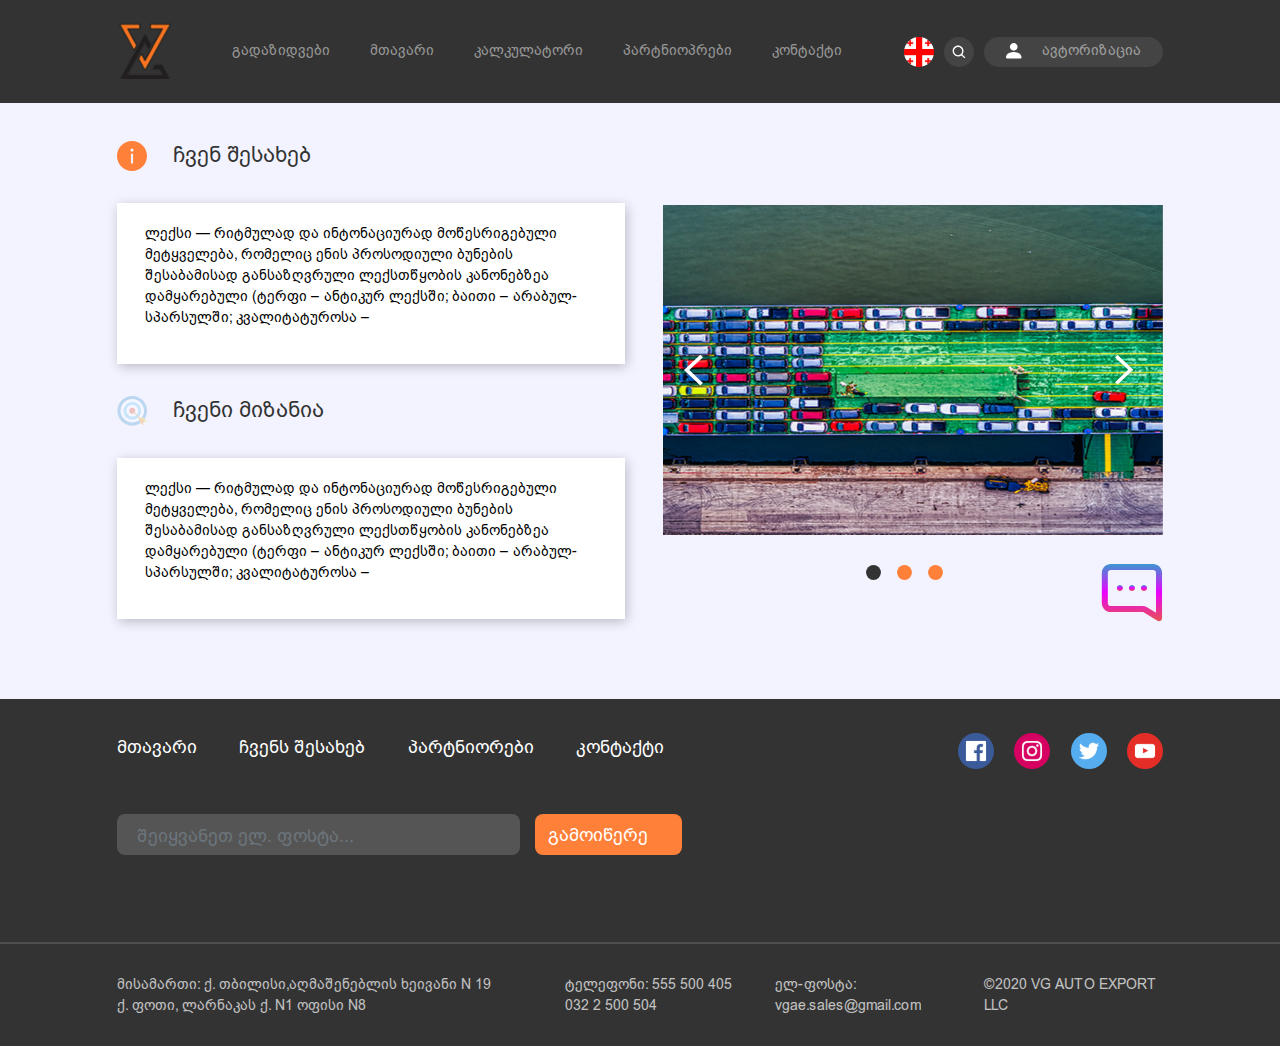
==== views/about.html @ 9316a253 "dey2 last" ====
<!DOCTYPE html>
<html lang="en">

<head>

  <meta charset="utf-8">
  <meta name="viewport" content="width=device-width, initial-scale=1, shrink-to-fit=no">
  <meta name="description" content="">
  <meta name="author" content="">

  <title></title>

  <!-- Bootstrap core CSS -->
  <link href="../public/css/bootstrap.min.css" rel="stylesheet">

  <!-- Custom styles for this template -->
  <link href="../public/css/style.css" rel="stylesheet">

</head>

<body>

  <!-- Navigation | შიდა გვერდებზე fixed-top უნდა ჩანაცვლდეს sticky-top კლასით-->
  <nav class="navbar   navbar-expand-lg navbar-dark  sticky-top  p-0">
    <div class="container">
      <a class="navbar-brand" href="../index.html">
          <img src="../public/img/logo.svg" alt="" class="logo position-relative">
      </a>
      <button class="navbar-toggler navbar-toggler-right" type="button" data-toggle="collapse" data-target="#navbarResponsive" aria-controls="navbarResponsive" aria-expanded="false" aria-label="Toggle navigation">
        <span class="navbar-toggler-icon"></span>
      </button>
      <div class="collapse navbar-collapse" id="navbarResponsive">
        <ul class="navbar-nav ml-4">
          <li class="nav-item">
            <a class="nav-link" href="">გადაზიდვები</a>
          </li>
          <li class="nav-item">
            <a class="nav-link" href="">მთავარი</a>
          </li>
 
          <li class="nav-item dropdown">
            <a class="nav-link dropdown-toggle" href="#" id="navbarDropdownPages" data-toggle="dropdown" aria-haspopup="true" aria-expanded="false">
                კალკულატორი
            </a>
            <div class="dropdown-menu dropdown-menu-right" aria-labelledby="navbarDropdownPages">
                <a class="dropdown-item" href="">ტესტი</a>
                <a class="dropdown-item" href="">ტესტი</a>
                <a class="dropdown-item" href="">ტესტი</a>
                <a class="dropdown-item" href="">ტესტი</a>
            </div>
          </li>

          <li class="nav-item dropdown">
            <a class="nav-link dropdown-toggle" href="#" id="navbarDropdownPortfolio" data-toggle="dropdown" aria-haspopup="true" aria-expanded="false">
                პარტნიოპრები
            </a>
            <div class="dropdown-menu dropdown-menu-right" aria-labelledby="navbarDropdownPortfolio">
              <a class="dropdown-item" href="">ტესტი</a>
              <a class="dropdown-item" href="">ტესტი</a>
              <a class="dropdown-item" href="">ტესტი</a>
              <a class="dropdown-item" href="">ტესტი</a>
     
            </div>
          </li>
          <li class="nav-item dropdown">
            <a class="nav-link dropdown-toggle" href="#" id="navbarDropdownBlog" data-toggle="dropdown" aria-haspopup="true" aria-expanded="false">
                კონტაქტი
            </a>
            <div class="dropdown-menu dropdown-menu-right" aria-labelledby="navbarDropdownBlog">
                <a class="dropdown-item" href="">ტესტი</a>
                <a class="dropdown-item" href="">ტესტი</a>
                <a class="dropdown-item" href="">ტესტი</a>
                <a class="dropdown-item" href="">ტესტი</a>
            </div>
          </li>
 
        </ul>


        <ul class="ml-auto navbar-nav side-ul">
            <li class="nav-item dropdown">
                <a class="nav-link pl-0 pr-0 h-100 sides dropdown-toggle" href="#" id="navbarDropdownBlog" data-toggle="dropdown" aria-haspopup="true" aria-expanded="false">
                   <img src="../public/img/lang.png" alt="" class="langdrop">
                </a>
                <div class="dropdown-menu landrops dropdown-menu-right" aria-labelledby="navbarDropdownBlog">
                    <a class="sw-lan" href=""><img class="d-block p-2 mx-auto mb-1" src="../public/img/eng.svg" alt=""  > </a>
                    <a class="sw-lan" href=""><img class="d-block p-2 mx-auto "  src="../public/img/rus.svg" alt=""  > </a>
                    
                </div>
              </li>

            <li class="nav-item pos">
                <a href="" class="nav-link   sides">
                <span class="ser"> <img src="../public/img/sear.svg" alt=""></a></span> 
                </li>
            <li class="nav-item pos">
           
            <a href="" class="nav-link pl-0 pr-0 sides  "> 
              <span class="users">
              <img src="../public/img/user.svg" class="pr-3" alt=""> ავტორიზაცია
             </span>  
            </a> 
          </li>
        </ul>

      </div>
    </div>
  </nav>

   <!-- Page Content -->
   <section class="abouts"> 

    <div class="container">
   
      <div class="row">
         <div class="col-md-6">
          <h3 class="sec-head">
             <img src="../public/img/info.svg" alt="">
              ჩვენ შესახებ
           </h3>
  
           <div class="text-cont">
               <p>
                  ლექსი — რიტმულად და ინტონაციურად მოწესრიგებული მეტყველება,
                  რომელიც ენის პროსოდიული ბუნების შესაბამისად 
                  განსაზღვრული
                  ლექსთწყობის კანონებზეა დამყარებული (ტერფი – 
                  ანტიკურ ლექსში;
                  ბაითი – არაბულ-სპარსულში; კვალიტატუროსა – 
               </p>
           </div>
  
           <h3 class="sec-head pt-32">
              <img src="../public/img/goal.svg" alt="">
               ჩვენი მიზანია
            </h3>
   
            <div class="text-cont">
                <p>
                   ლექსი — რიტმულად და ინტონაციურად მოწესრიგებული მეტყველება,
                   რომელიც ენის პროსოდიული ბუნების შესაბამისად 
                   განსაზღვრული
                   ლექსთწყობის კანონებზეა დამყარებული (ტერფი – 
                   ანტიკურ ლექსში;
                   ბაითი – არაბულ-სპარსულში; კვალიტატუროსა – 
                </p>
            </div>
  
  
         </div>
         <div class="col-md-6">
          <div id="aboutslider" class="carousel slide  pl-0 pl-md-2 "  data-ride="carousel">
              <ol class="carousel-indicators ind2 mb-1 bt-25">
                  <li data-target="#aboutslider" data-slide-to="0" class="active"></li>
                  <li data-target="#aboutslider" data-slide-to="1"></li>
                  <li data-target="#aboutslider" data-slide-to="2"></li>
                </ol>
              <div class="carousel-inner " role="listbox">
               
                <div class="carousel-item active" style="background-image: url('../public/img/slider.png')">
                  
                </div>
                 
                <div class="carousel-item" style="background-image: url('../public/img/slider.png')">
                 
                </div>
                
                <div class="carousel-item" style="background-image: url('../public/img/slider.png')">
                 
                </div>
              </div>
              <a class="carousel-control-prev" href="#aboutslider" role="button" data-slide="prev">
               <img class="w-25" src="../public/img/left.svg" alt="">
              </a>
              <a class="carousel-control-next" href="#aboutslider" role="button" data-slide="next">
                <img class="w-25" src="../public/img/right.svg" alt="">
              </a>
            </div>
  
           <img src="../public/img/chat.svg" class="d-block position-relative pts-4 ml-auto" alt="">
  
         </div>
      </div>
      <!-- /.row -->
  </div>
  </section>

  <!-- Footer -->
  <footer>
    <div class="container">
       <div class="row">
         <div class="col-md-8">
          <ul class="list-inline">
            <li class="list-inline-item"><a href="">მთავარი</a></li>
            <li class="list-inline-item"><a href="">ჩვენს შესახებ</a></li>
            <li class="list-inline-item"><a href="">პარტნიორები</a></li>
            <li class="list-inline-item"><a href="">კონტაქტი</a></li>
          </ul>

          <form class="row" action="" method="">
            <div class="col-12 col-lg-7 pr-lg-0 mb-3  mb-lg-0">
              <input type="text"   class="form-control" placeholder="შეიყვანეთ ელ. ფოსტა...">
            </div>
            <div class="col-12 col-lg-4 mb-3  mb-lg-0">
              <button type="submit" class="btn">გამოიწერე
                <img src="../public/img/newl.svg" class="pl-3 w-25" alt="">
              </button>
            </div>
          </form>

         </div>
         <div class="col-md-4">
           <div class="social text-left   text-md-right ">
             <a href="">
              <svg xmlns="http://www.w3.org/2000/svg" xmlns:xlink="http://www.w3.org/1999/xlink" width="36" height="36" viewBox="0 0 36 36">
                <defs>
                  <pattern id="pattern" preserveAspectRatio="xMidYMid slice" width="100%" height="100%" viewBox="0 0 128 128">
                    <image width="128" height="128" xlink:href="[data-uri]"/>
                  </pattern>
                </defs>
                <rect id="ფეისბუქი" width="36" height="36" rx="18" fill="url(#pattern)"/>
              </svg>
              
             </a>
             <a href="">
              <svg xmlns="http://www.w3.org/2000/svg" xmlns:xlink="http://www.w3.org/1999/xlink" width="36" height="36" viewBox="0 0 36 36">
                <defs>
                  <pattern id="pattern1" preserveAspectRatio="xMidYMid slice" width="100%" height="100%" viewBox="0 0 128 128">
                    <image width="128" height="128" xlink:href="[data-uri]"/>
                  </pattern>
                </defs>
                <rect id="ინსტაგრამი" width="36" height="36" rx="18" fill="url(#pattern1)"/>
              </svg>
              
             </a>
             <a href="">
              <svg xmlns="http://www.w3.org/2000/svg" xmlns:xlink="http://www.w3.org/1999/xlink" width="36" height="36" viewBox="0 0 36 36">
                <defs>
                  <pattern id="pattern2" preserveAspectRatio="xMidYMid slice" width="100%" height="100%" viewBox="0 0 128 128">
                    <image width="128" height="128" xlink:href="[data-uri]"/>
                  </pattern>
                </defs>
                <rect id="თვითერი" width="36" height="36" rx="18" fill="url(#pattern2)"/>
              </svg>
              
             </a>
             <a href="">
              <svg xmlns="http://www.w3.org/2000/svg" xmlns:xlink="http://www.w3.org/1999/xlink" width="36" height="36" viewBox="0 0 36 36">
                <defs>
                  <pattern id="pattern4" preserveAspectRatio="xMidYMid slice" width="100%" height="100%" viewBox="0 0 128 128">
                    <image width="128" height="128" xlink:href="[data-uri]"/>
                  </pattern>
                </defs>
                <rect id="იუთუბი" width="36" height="36" rx="18" fill="url(#pattern4)"/>
              </svg>
              
             </a>
           </div>
         </div>
       </div>
    </div>
    <!-- /.container -->

<div class="under"></div>

<div class="container copy">
  <div class="row">
    <div class="col-lg-5 col-md-6 mb-3 mb-lg-0">
     <p>მისამართი: ქ. თბილისი,აღმაშენებლის ხეივანი N 19</p>
     <p> ქ. ფოთი, ლარნაკას ქ. N1 ოფისი N8</p>
    </div>
    <div class="col-lg col-12 col-md-6 mb-3 mb-lg-0">
      <p>ტელეფონი: <span>555 500 405 <br> 032 2 500 504 </span></p>
 
    </div>

    <div class="col-lg col-12 col-md-6 mb-3 mb-lg-0">
     <p>ელ-ფოსტა: vgae.sales@gmail.com</p>
    </div>

    <div class="col-lg col-12 col-md-6 mb-3 mb-lg-0">
    <p>©2020 VG  AUTO EXPORT  LLC </p>
    </div>

   </div>
   </div>


  </footer>

  <!-- Bootstrap core JavaScript -->
  <script src="../public/js/jquery.min.js"></script>
  <script src="../public/js/bootstrap.bundle.min.js"></script>
  <script src="../public/js/main.js"></script>
</body>

</html>
---- public/css/style.css ----
@font-face {
  font-family: BpgArial;
  src: url("../fonts/bpg_arial_2009.ttf");
}
a:hover {
  text-decoration: none;
}

.carousel-item {
  height: 540px;
  min-height: 300px;
  background: no-repeat center center scroll;
  -webkit-background-size: cover;
  -moz-background-size: cover;
  -o-background-size: cover;
  background-size: cover;
}

#aboutslider {
  margin-top: 4rem;
}
#aboutslider .carousel-item {
  height: 330px;
}

.pts-4 {
  top: 1.7rem;
  width: 62px;
  height: 62px;
}

li[data-target="#aboutslider"] {
  width: 15px !important;
  height: 15px !important;
}

.bt-25 {
  bottom: -3.7rem !important;
}

.navbar {
  background-color: #333333;
}

.logo {
  bottom: 2px;
}

.nav-link {
  font-family: BpgArial;
  color: #f3f3f3;
  font-size: 14px;
  padding: 40px 1rem 42px;
  transition: all 0.5s;
}
.nav-link:not(.sides):hover {
  background-color: #ff8139;
}
.nav-link:not(.sides).active {
  background-color: #ff8139;
}

.dropdown-toggle::after {
  display: none;
}

.dropdown-menu {
  background-color: #ff8139;
  border-radius: 0;
  border-bottom-left-radius: 10px;
  border-bottom-right-radius: 10px;
  min-width: 100%;
  border: none;
  margin: -1px 0 0;
}
.dropdown-menu a:not(.sw-lan) {
  color: #f3f3f3;
  font-family: BpgArial;
  font-size: 14px;
  padding: 6px 1.3rem;
  transition: all 0.6s;
}
.dropdown-menu a:not(.sw-lan):hover {
  background-color: transparent;
  color: #fff;
}

.langdrop {
  border-radius: 50%;
  object-fit: contain;
}

.sw-lan img {
  width: 30px;
  height: 30px;
  object-fit: contain;
}

.landrops {
  margin: -15px 0 0;
  background-color: #333333;
}

.ser {
  width: 30px;
  height: 30px;
  display: flex;
  justify-content: center;
  align-items: center;
  background-color: #444444;
  border-radius: 50%;
}

.users {
  background-color: #444444;
  padding: 5px 22px 9px;
  border-radius: 50px;
  position: relative;
  top: 3px;
}

.side-ul .nav-link {
  padding-bottom: 18px;
  padding-top: 18px;
}

.nav-item:nth-child(2) .sides {
  padding-left: 10px !important;
  padding-right: 10px !important;
}

.carousel-control-next, .carousel-control-prev {
  opacity: 1;
}

.carousel-indicators li {
  width: 17px;
  height: 17px;
  border-radius: 50%;
  background-color: #ff8039;
  opacity: 1;
  margin-right: 13px;
}

.carousel-indicators .active {
  opacity: 1;
  background-color: #333333;
}

.sec-head {
  font-family: BpgArial;
  color: #333333;
  font-size: 22px;
}
.sec-head img {
  padding-right: 20px;
}

.abouts {
  background-color: #f2f3ff;
  padding-top: 38px;
  padding-bottom: 80px;
}

.pt-32 {
  padding-top: 32px;
}

.text-cont {
  padding: 20px 28px;
  font-family: BpgArial;
  color: #000000;
  margin-top: 32px;
  background-color: #fff;
  box-shadow: 2.237px 3.316px 11.5px rgba(0, 0, 0, 0.25);
  font-size: 14px;
}

.mod-head {
  font-size: 22px;
  font-family: BpgArial;
  color: #333333;
  position: relative;
  z-index: 99;
}
.mod-head::after {
  content: "";
  width: 19rem;
  background-color: #f2f3ff;
  border-top-right-radius: 10px;
  position: absolute;
  top: -6px;
  left: 0;
  z-index: -1;
  max-width: 100%;
  height: 40px;
}
.mod-head::before {
  content: "";
  width: 100%;
  background-color: #f2f3ff;
  position: absolute;
  top: -6px;
  height: 40px;
  left: -100%;
  z-index: -1;
}

.cars {
  background-color: #e8eaff;
  padding: 87px 0 97px;
}

.carico {
  text-align: center;
}
.carico:hover h4 {
  color: #ff8039;
}
.carico img {
  object-fit: contain;
  margin: auto;
  display: block;
}
.carico .img-fix {
  min-height: 62px;
}
.carico h4 {
  font-family: BpgArial;
  color: #333333;
  font-size: 17px;
  margin-top: 7px;
}

.bg-lig {
  padding: 48px 0 39px;
  background-color: #f2f3ff;
}

.mycar {
  background-color: #e8eaff;
  padding-bottom: 103px;
}
.mycar .bg-lig {
  padding: 84px 0 20px !important;
}
.mycar .col-lg {
  padding-left: 5px;
  padding-right: 5px;
}
.mycar .mod-head:after {
  content: "";
  width: 25rem !important;
}
.mycar .cars-body {
  font-family: BpgArial;
  padding: 11px;
}
.mycar .cars-body h4 {
  color: #222222;
  font-size: 14px;
}
.mycar .cars-body h4 a {
  color: #3366ff;
}
.mycar .cars-body p {
  color: #333333;
  font-size: 11px;
  margin-bottom: 4px;
}
.mycar .cars-body span {
  color: #ff8039;
  font-size: 14px;
  background-color: #e8eaff;
  border-radius: 10px;
  padding: 10px 14px 12px;
  margin-top: 15px;
  display: inline-block;
}

.carscard {
  background-color: #ffffff;
}
.carscard img {
  height: 200px;
  object-fit: cover;
}

.news {
  padding: 175px 0 177px;
  background-color: #f2f3ff;
}
.news .col-md-6 {
  padding-left: 5px;
  padding-right: 5px;
}
.news .news-card {
  height: 303px;
  display: flex;
  align-items: flex-end;
  background-repeat: no-repeat;
  background-size: cover;
  background-position: center;
}
.news .news-card h1 {
  font-family: BpgArial;
  color: #ffffff;
  font-size: 20px;
}
.news .news-card .text {
  padding: 13px 24px 7px;
  background-color: #f2f3ff6b;
}

footer {
  background-color: #333333;
  padding-top: 34px;
}
footer .list-inline {
  margin-bottom: 54px;
}
footer .list-inline li a {
  color: #ffffff;
  font-family: BpgArial;
  font-size: 18px;
}
footer .list-inline .list-inline-item:not(:last-child) {
  margin-right: 38px;
}
footer form {
  font-family: BpgArial;
}
footer form input {
  background-color: #555555 !important;
  padding: 20px 20px 18px !important;
  border: none !important;
  color: #ffffff !important;
  font-size: 18px !important;
  border-radius: 8px !important;
}
footer form input::placeholder {
  opacity: 0.5;
}
footer form button {
  background-color: #ff8039 !important;
  font-size: 18px !important;
  border-radius: 8px !important;
  color: #ffffff !important;
}

.social a:not(:last-child) {
  margin-right: 16px;
}

.under {
  height: 2px;
  margin-top: 87px;
  margin-bottom: 30px;
  background-color: #4f4f4f;
}

.copy {
  padding-bottom: 30px;
}
.copy p {
  font-family: BpgArial;
  font-size: 14px;
  color: #fff;
  opacity: 0.7;
  margin-bottom: 0;
}

.contents {
  background-color: #e8eaff;
  padding-top: 74px;
  padding-bottom: 170px;
}
.contents .carcontent {
  margin-bottom: 20px;
}
.contents .carcontent .col-lg-3:not(:first-child) {
  background-color: #fefeff;
  padding-top: 20px;
}
.contents .carcontent p {
  margin-bottom: 8px;
  font-family: BpgArial;
  color: #333333;
  font-size: 14px;
}
.contents .carcontent p .val {
  color: #ff8039;
}
.contents .carcontent h3 {
  font-family: BpgArial;
  color: #222222;
  font-size: 18px;
}
.contents .carcontent img {
  width: 100%;
  height: 100%;
  object-fit: cover;
}
.contents .carcontent .bid {
  font-family: BpgArial;
  color: #333333;
  font-size: 14px;
  margin-top: 7px;
  display: inline-block;
  margin-bottom: 30px;
  padding: 7px 18px;
  border: 3px solid #ff8039;
  border-radius: 10px;
}

.pagination-sm .page-link {
  padding: 0.25rem 0.5rem;
  font-size: 21px;
  line-height: 1.5;
  width: 40px;
  height: 40px;
  justify-content: center;
  align-items: center;
  display: flex;
  color: #333333;
  border: transparent;
  margin-right: 5px;
}

.pagination-sm .page-item:first-child .page-link, .pagination-sm .page-item:last-child .page-link {
  border-top-left-radius: 0 !important;
  border-bottom-left-radius: 0 !important;
  border-top-right-radius: 0;
  border-bottom-right-radius: 0;
}

.page-item.active .page-link {
  z-index: 3;
  color: #fff;
  background-color: #ff8039;
  border-color: #dee2e6;
}

.pagein {
  margin-top: 110px;
}

.auth {
  background-color: #e8eaff;
  padding: 65px 0 170px;
}

.auth-form {
  width: 320px;
  max-width: 100%;
  margin: auto;
  font-family: BpgArial;
}
.auth-form input:not([type=checkbox]) {
  box-shadow: 0px 4px 23px rgba(0, 0, 0, 0.25);
  border: none;
  height: calc(1.7em + .75rem + 2px);
  color: #333333;
  font-size: 14px;
}
.auth-form input[type=checkbox] {
  width: 25px;
  height: 25px;
}
.auth-form input[type=checkbox] + label {
  position: relative;
  top: 4px;
  left: 20px;
}
.auth-form .btn-auth {
  background-color: #ff8039;
  border: 3px solid #ff6711;
  border-radius: 15px;
  color: #101010;
  font-size: 22px;
  margin: auto;
  display: block;
}

#user {
  font-family: BpgArial;
}

.contacts {
  padding-top: 67px;
  padding-bottom: 165px;
  background-color: #e8eaff;
  font-family: BpgArial;
}
.contacts .coninfo {
  margin-top: 55px;
}
.contacts .socialphone {
  margin-top: 40px;
}
.contacts h6 {
  font-size: 22px;
  color: #000000;
  margin-bottom: 14px;
}
.contacts p {
  font-size: 16px;
  color: #000000;
  margin-bottom: 7px;
}

.embed-responsive-21by9::before {
  padding-top: 470px;
}

.home {
  padding-top: 73px;
  padding-bottom: 230px;
  background-color: #e8eaff;
}
.home .user-card {
  font-family: BpgArial;
  padding: 12px 23px;
  background-color: #f2f3ff;
}
.home h4 {
  font-size: 18px;
  color: #333333;
}
.home p {
  font-size: 16px;
  color: #333333;
  margin-bottom: 6px;
}
.home .btn-auth {
  background-color: #ff8039;
  border-radius: 10px;
  color: #101010;
  font-size: 16px;
  margin-top: 40px;
  font-family: BpgArial;
  margin-bottom: 38px;
}
.home .saved {
  background-color: #f2f3ff;
}
.home .saved h5 {
  font-family: BpgArial;
  padding-top: 30px;
  padding-left: 30px;
  padding-bottom: 30px;
}
.home .saved .savedcar {
  margin-bottom: 20px;
}
.home .saved .savedcar .col-lg-2:not(:first-child), .home .saved .savedcar .col-lg-6, .home .saved .savedcar .col-lg-4 {
  background-color: #fefeff;
  padding-top: 4px;
}
.home .saved .savedcar p {
  margin-bottom: 12px;
  font-family: BpgArial;
  color: #333333;
  font-size: 14px;
}
.home .saved .savedcar p .val {
  color: #ff8039;
}
.home .saved .savedcar h3 {
  font-family: BpgArial;
  color: #222222;
  font-size: 18px;
  margin-bottom: 0;
}
.home .saved .savedcar img {
  width: 100%;
  height: 100%;
  object-fit: cover;
}
.home .saved .savedcar .bid {
  font-family: BpgArial;
  color: #333333;
  font-size: 14px;
  display: inline-block;
  padding: 7px 18px;
  border: 3px solid #ff8039;
  border-radius: 10px;
}

@media (max-width: 1200px) {
  .navbar-expand-lg .navbar-nav .nav-link {
    padding-right: 10px !important;
    padding-left: 10px !important;
  }
}
@media (min-width: 1200px) {
  .container, .container-lg, .container-md, .container-sm, .container-xl {
    max-width: 1076px;
  }
}
@media (min-width: 992px) {
  .navbar-expand-lg .navbar-nav .nav-link {
    padding-right: 20px;
    padding-left: 20px;
  }
}
@media (max-width: 1000px) {
  .carcontent .col-lg-3, .savedcar .col-lg-2 {
    background-color: #fefeff;
  }
}
@media (min-width: 576px) {
  .modal-dialog {
    max-width: 644px;
    margin: 1.75rem auto;
  }
}

/*# sourceMappingURL=style.css.map */
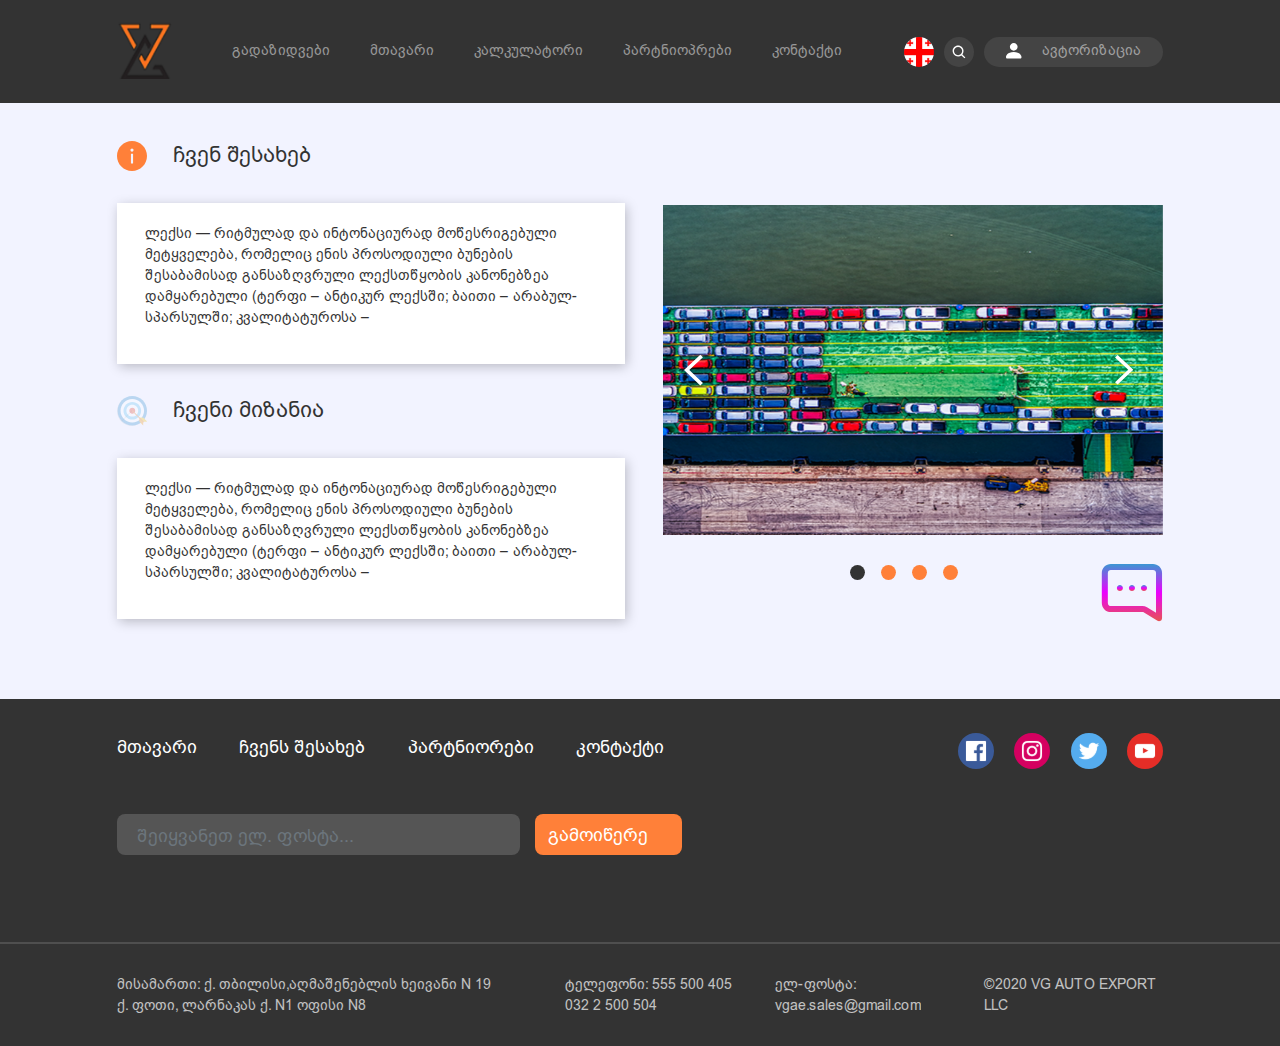
==== commit acc1b224: "changed" ====
--- a/views/about.html
+++ b/views/about.html
@@ -150,11 +150,12 @@
   
          </div>
          <div class="col-md-6">
-          <div id="aboutslider" class="carousel slide  pl-0 pl-md-2 "  data-ride="carousel">
+          <div id="aboutslider" class="carousel slide  pl-0 pl-md-2 " data-interval="false" data-ride="carousel">
               <ol class="carousel-indicators ind2 mb-1 bt-25">
                   <li data-target="#aboutslider" data-slide-to="0" class="active"></li>
                   <li data-target="#aboutslider" data-slide-to="1"></li>
                   <li data-target="#aboutslider" data-slide-to="2"></li>
+                  <li data-target="#aboutslider" data-slide-to="3"></li>
                 </ol>
               <div class="carousel-inner " role="listbox">
                
@@ -169,6 +170,13 @@
                 <div class="carousel-item" style="background-image: url('../public/img/slider.png')">
                  
                 </div>
+
+                <div class="carousel-item">
+                  <video src="../public/video/vide2.mp4" controls>
+                  </video>
+                 
+                </div>
+
               </div>
               <a class="carousel-control-prev" href="#aboutslider" role="button" data-slide="prev">
                <img class="w-25" src="../public/img/left.svg" alt="">
--- a/public/css/style.css
+++ b/public/css/style.css
@@ -1,3 +1,4 @@
+@import url("https://fonts.googleapis.com/css2?family=Montserrat:wght@100&display=swap");
 @font-face {
   font-family: BpgArial;
   src: url("../fonts/bpg_arial_2009.ttf");
@@ -7,7 +8,7 @@
 }
 
 .carousel-item {
-  height: 540px;
+  height: 760px;
   min-height: 300px;
   background: no-repeat center center scroll;
   -webkit-background-size: cover;
@@ -174,6 +175,9 @@
   background-color: #fff;
   box-shadow: 2.237px 3.316px 11.5px rgba(0, 0, 0, 0.25);
   font-size: 14px;
+}
+.text-cont p {
+  opacity: 0.8;
 }
 
 .mod-head {
@@ -456,8 +460,13 @@
   margin: auto;
   font-family: BpgArial;
 }
+.auth-form p {
+  font-size: 22px;
+  margin-bottom: 41px;
+  color: #333333;
+}
 .auth-form input:not([type=checkbox]) {
-  box-shadow: 0px 4px 23px rgba(0, 0, 0, 0.25);
+  box-shadow: 0px 4px 23px rgba(0, 0, 0, 0.1);
   border: none;
   height: calc(1.7em + .75rem + 2px);
   color: #333333;
@@ -478,6 +487,7 @@
   border-radius: 15px;
   color: #101010;
   font-size: 22px;
+  padding: 0.375rem 1.4rem;
   margin: auto;
   display: block;
 }
@@ -506,6 +516,7 @@
 .contacts p {
   font-size: 16px;
   color: #000000;
+  opacity: 0.8;
   margin-bottom: 7px;
 }
 
@@ -587,6 +598,418 @@
   border-radius: 10px;
 }
 
+.video {
+  padding: 73px 0 170px;
+  background-color: #e8eaff;
+}
+.video .header .container {
+  background-color: #333333;
+  display: flex;
+  justify-content: space-between;
+  align-items: center;
+  padding: 11px 22px 12px;
+  box-shadow: 0px 4px 23px rgba(0, 0, 0, 0.25);
+  border-top-left-radius: 10px;
+  border-top-right-radius: 10px;
+}
+.video .header .mac {
+  display: flex;
+  align-items: center;
+}
+.video .header .mac span {
+  width: 15px;
+  height: 15px;
+  border-radius: 8px;
+  display: inline-block;
+  margin-right: 8px;
+}
+.video .header .mac span:nth-child(1) {
+  background-color: #ff4747;
+}
+.video .header .mac span:nth-child(2) {
+  background-color: #f0c419;
+}
+.video .header .mac span:nth-child(3) {
+  background-color: #9bffa5;
+}
+.video .container {
+  background-color: #444444;
+  padding: 0 32px 45px;
+}
+.video .container .circ {
+  display: flex;
+  align-items: center;
+}
+.video .container .circ span {
+  margin-right: 3px;
+  width: 5px;
+  height: 5px;
+  border-radius: 3px;
+  display: inline-block;
+  background-color: #555555;
+}
+.video .vid-text p {
+  font-family: BpgArial;
+  color: #ffffff;
+  font-size: 14px;
+  opacity: 0.8;
+}
+.video .vid-text:first-child p {
+  margin-top: 10px;
+}
+.video .vid-text:nth-child(2) p {
+  margin-top: 34px;
+  margin-bottom: 37px;
+}
+.video #myvideo {
+  height: 400px;
+  object-fit: cover;
+}
+.video #myvideo + svg {
+  position: absolute;
+  top: 50%;
+  left: 50%;
+  transform: translate(-50%, -50%);
+}
+.video #myvideo + svg:hover {
+  cursor: pointer;
+}
+.video #myvideo:focus {
+  outline: none;
+}
+.video .player {
+  height: 400px;
+  overflow-y: scroll;
+  /* width */
+  /* Track */
+  /* Handle */
+  /* Handle on hover */
+}
+.video .player::-webkit-scrollbar {
+  width: 9px;
+}
+.video .player::-webkit-scrollbar-track {
+  background: #222222;
+}
+.video .player::-webkit-scrollbar-thumb {
+  background: #ece9e0;
+  border-radius: 10px;
+}
+.video .player::-webkit-scrollbar-thumb:hover {
+  background: #ece9e0;
+}
+.video .player ul {
+  background-color: #ffffff;
+  list-style: none;
+  padding-left: 0;
+}
+.video .player ul li {
+  font-family: BpgArial;
+  color: #000000;
+  background-color: #ece9e0;
+  padding: 15px 15px 15px;
+  margin-bottom: 3px;
+  font-size: 14px;
+}
+.video .player ul li.active {
+  color: #ffff;
+  background-color: #ff8039;
+}
+.video .player ul li:hover {
+  cursor: pointer;
+}
+
+.detals {
+  background-color: #e8eaff;
+  padding-top: 73px;
+}
+.detals .subheader {
+  display: flex;
+  justify-content: space-between;
+  background-color: #ffffff;
+  margin-bottom: 10px;
+}
+.detals .subheader .title h1 {
+  font-weight: bold;
+  padding: 26px 29px 29px;
+  font-family: "Montserrat";
+  font-size: 24px;
+  margin-bottom: 0;
+  color: #333333;
+}
+.detals .subheader .ico {
+  display: flex;
+  align-items: center;
+}
+.detals .subheader .ico a {
+  display: inline-block;
+  margin-right: 23px;
+}
+.detals .galery img {
+  height: 275px;
+  object-fit: cover;
+}
+.detals .galery .slid {
+  display: flex;
+  width: 100%;
+  overflow-x: scroll;
+  /* width */
+  /* Track */
+  /* Handle */
+  /* Handle on hover */
+}
+.detals .galery .slid::-webkit-scrollbar {
+  width: 9px;
+}
+.detals .galery .slid::-webkit-scrollbar-track {
+  background: #ffffff;
+  border-radius: 6px;
+  height: 12px;
+}
+.detals .galery .slid::-webkit-scrollbar-thumb {
+  background: #222222;
+  border-radius: 6px;
+}
+.detals .galery .slid::-webkit-scrollbar-thumb:hover {
+  background: #222222;
+}
+.detals .galery .slid img {
+  width: 25%;
+  height: 95px;
+  padding-left: 10px;
+  object-fit: cover;
+  margin-top: 10px;
+  margin-bottom: 15px;
+}
+.detals .galery .slid img:first-child {
+  padding-left: 0;
+}
+.detals .galery .slid img:hover {
+  cursor: pointer;
+}
+.detals .info {
+  background-color: #ffffff;
+  height: 100%;
+  padding: 14px;
+}
+.detals .info .run {
+  color: #FF8039;
+}
+.detals .info .nw {
+  color: #3366FF;
+}
+.detals .info p {
+  color: #333333;
+  font-family: BpgArial;
+  font-size: 14px;
+  margin-bottom: 8px;
+}
+
+.auction, .promo {
+  padding: 14px;
+  background-color: #ffffff;
+}
+.auction p, .promo p {
+  color: #333333;
+  font-family: BpgArial;
+  font-size: 14px;
+  margin-bottom: 6px;
+}
+.auction span, .promo span {
+  font-family: BpgArial;
+  color: #333333;
+  font-size: 14px;
+  margin-top: 7px;
+  display: inline-block;
+  margin-bottom: 8px;
+  padding: 5px 10px;
+  border: 3px solid #ff8039;
+  border-radius: 10px;
+}
+
+.promo {
+  padding: 10px 9px;
+  margin-top: 10px;
+}
+
+.calcu {
+  background-color: #ffffff;
+  margin-top: 10px;
+  padding: 11px;
+}
+.calcu .rota {
+  transform: rotate(-90deg);
+}
+.calcu button {
+  background-color: #333333;
+  color: #fff;
+  padding: 2px;
+  padding-bottom: 0;
+}
+.calcu button svg {
+  width: 25px;
+  height: 25px;
+}
+.calcu button.rb-0 {
+  border-bottom-left-radius: 0;
+  border-bottom-right-radius: 0;
+}
+.calcu button.rt-0 {
+  border-top-left-radius: 0;
+  border-top-right-radius: 0;
+}
+
+.empty {
+  height: 27px;
+  background-color: #fff;
+  margin-top: 10px;
+}
+
+.likecar {
+  padding-top: 90px;
+}
+
+.swiper-container {
+  width: 100%;
+  height: 100%;
+}
+
+.swiper-slide {
+  background: #fff;
+  /* Center slide text vertically */
+  display: -webkit-box;
+  display: -ms-flexbox;
+  display: -webkit-flex;
+  display: flex;
+  -webkit-box-pack: center;
+  -ms-flex-pack: center;
+  -webkit-justify-content: center;
+  justify-content: center;
+  -webkit-box-align: center;
+  -ms-flex-align: center;
+  -webkit-align-items: center;
+  align-items: center;
+}
+
+.swiper-button-next, .swiper-button-prev {
+  color: #333333 !important;
+}
+
+.sws {
+  position: absolute;
+  top: 50%;
+  transform: translateY(-50%);
+}
+.sws.swiper-button-nexts {
+  left: -40px;
+}
+.sws.swiper-button-prevs {
+  right: -40px;
+}
+
+.end-0 {
+  right: 7px;
+  top: 7px;
+}
+
+#imagmodal .modal-dialog {
+  height: 450px;
+  background-position: center;
+  background-size: cover;
+  background-repeat: no-repeat;
+}
+#imagmodal .modal-content {
+  background-color: transparent;
+}
+#imagmodal .modal-content img {
+  filter: invert(1);
+}
+
+.search {
+  position: absolute;
+  right: 15px;
+  bottom: -4px;
+  max-width: 100%;
+  width: 87%;
+  opacity: 0;
+  pointer-events: none;
+  transition: all 0.6s;
+}
+.search.showed {
+  opacity: 1;
+  pointer-events: all;
+  transition: all 0.6s;
+}
+.search input {
+  width: 100%;
+  font-family: BpgArial;
+  border: navajowhite;
+  padding: 3px 7px;
+  background-color: #222222;
+}
+
+.navbar {
+  transition: all 0.6s;
+}
+.navbar.showednav {
+  transition: all 0.6s;
+  height: 132px;
+}
+
+.fils {
+  position: absolute;
+  right: 11px;
+  top: 0;
+}
+.fils img {
+  padding-left: 7px;
+  width: 25px;
+  height: 18px;
+}
+
+#authmodal .modal-dialog {
+  max-width: 1080px;
+}
+#authmodal .modal-dialog .modal-content {
+  padding: 46px;
+  border-radius: 18px;
+}
+#authmodal .modal-dialog #soccols {
+  position: absolute;
+  right: 20px;
+  top: 20px;
+}
+
+.forgpass {
+  text-align: right;
+  font-size: 12px;
+  display: block;
+  font-family: BpgArial;
+}
+
+#user .modal-content {
+  padding: 46px;
+  border-radius: 18px;
+}
+#user h4 {
+  opacity: 0.8;
+  font-size: 24px;
+  color: #333333;
+}
+#user #soccols {
+  position: absolute;
+  right: 20px;
+  top: 20px;
+}
+
+.carousel-item video {
+  width: 100%;
+  height: 100%;
+  object-fit: cover;
+  position: relative;
+  z-index: 11;
+}
+
 @media (max-width: 1200px) {
   .navbar-expand-lg .navbar-nav .nav-link {
     padding-right: 10px !important;
@@ -608,6 +1031,40 @@
   .carcontent .col-lg-3, .savedcar .col-lg-2 {
     background-color: #fefeff;
   }
+
+  .nav-link {
+    padding: 15px 1rem 1px;
+  }
+
+  .search {
+    bottom: -27px;
+    width: 100%;
+    right: 0;
+    padding: 0 7px;
+  }
+
+  .navbar.showednav {
+    height: 390px;
+  }
+
+  .navbar-nav {
+    margin-left: 0 !important;
+  }
+
+  .side-ul {
+    flex-direction: inherit;
+  }
+}
+@media (max-width: 800px) {
+  .swiper-button-nexts {
+    left: 7px !important;
+    z-index: 9999;
+  }
+
+  .swiper-button-prevs {
+    right: 7px !important;
+    z-index: 9999;
+  }
 }
 @media (min-width: 576px) {
   .modal-dialog {
